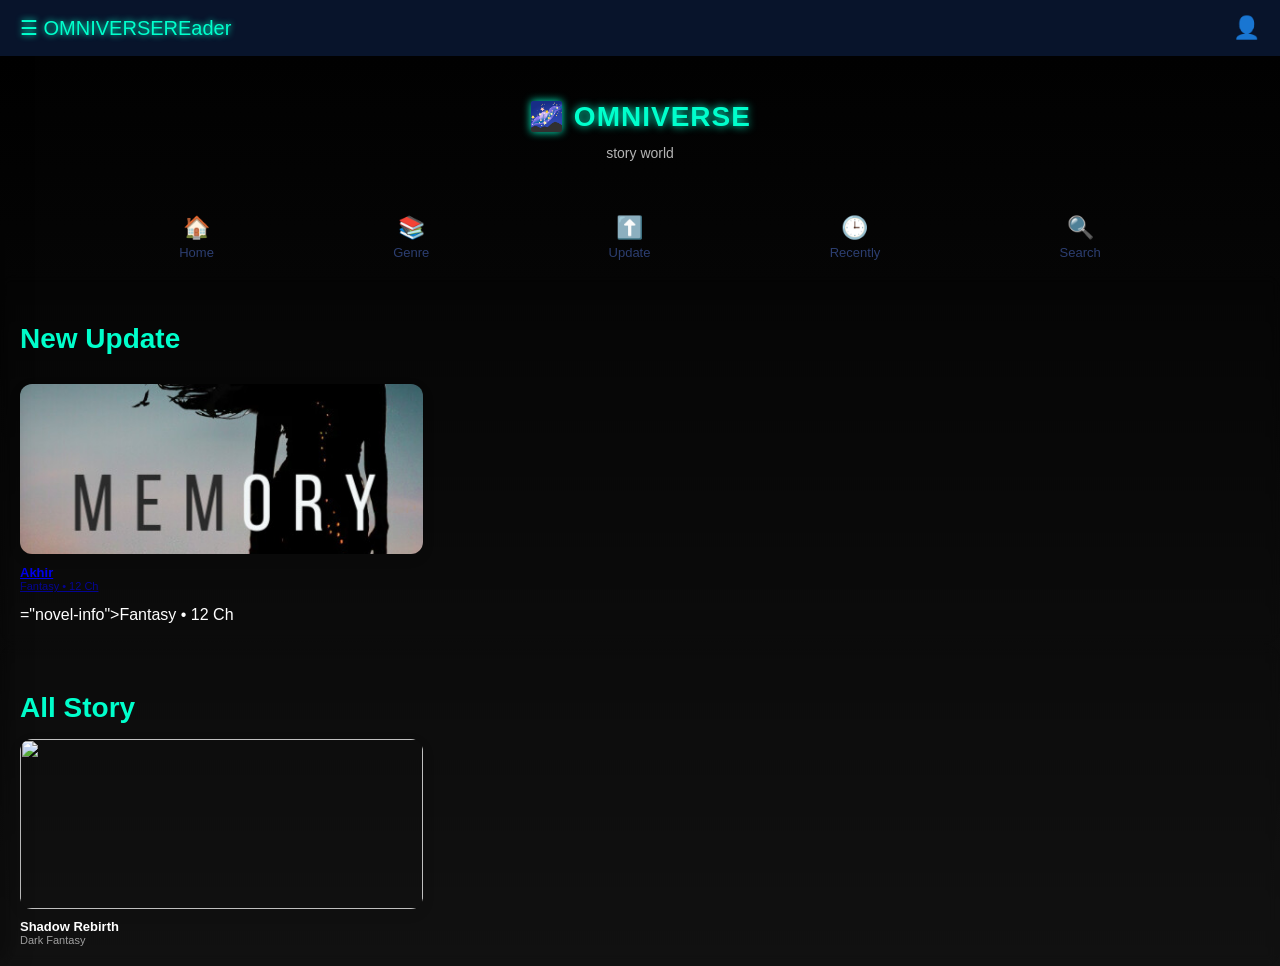
==== index.html @ 89804b2b "Update index.html" ====
<!DOCTYPE html>
<html lang="id">
<head>
<meta charset="UTF-8">
<meta name="viewport" content="width=device-width, initial-scale=1.0">
<title>OMNIVERSE</title>
<link rel="stylesheet" href="style.css">
<style>
.hero h1{
  color: #00ffcc;
  text-shadow: 0 0 8px #00ffcc;
}
  .menu-btn{
  color: #00ffcc;
  text-shadow: 0 0 6px #00ffcc;
  }
/* ===== BODY ===== */
body{
  margin:0;
  font-family:'Segoe UI', sans-serif;
  background: linear-gradient(180deg,#000000,#111111);
  color:white; 
  padding-top:70px;
}
  body{
  overflow-x:hidden;
  }

/* ===== HEADER ===== */
.top-header{
  position:fixed;
  top:0;
  left:0;
  width:100%;
  display:flex;
  justify-content:space-between;
  align-items:center;
  padding:15px 20px;
  background: #08142b;
  z-index:3000;
  box-sizing:border-box;
}

.menu-btn{
  font-size:20px;
  cursor:pointer;
}

.account{
  font-size:22px;
  cursor:pointer;
}

/* ===== SIDEBAR ===== */
.sidebar{
  position:fixed;
  top:0;
  left:0;
  width:280px;
  height:100%;
  background:#0b1a35;
  padding:30px 20px;
  box-shadow:5px 0 25px rgba(0,0,0,0.4);
  z-index:2000;

  transform:translateX(-100%);
  transition:transform 0.35s cubic-bezier(0.22,1,0.36,1);
}

.sidebar.active{
  transform:translateX(0);
                                          }

.sidebar h2{
  color:white;
  margin-bottom:20px;
}

.sidebar a{
  display:block;
  color:#cbd5e1;
  text-decoration:none;
  padding:12px 0;
  font-size:16px;
  transition:0.2s;
}

.sidebar a:hover{
  color:#60a5fa;
  padding-left:8px;
}

/* ===== OVERLAY ===== */
.overlay{
  position:fixed;
  inset:0;
  background:rgba(0,0,0,0.4);
  backdrop-filter:blur(3px);
  opacity:0;
  visibility:hidden;
  transition:0.3s;
  z-index:1500;
}

.overlay.active{
  opacity:1;
  visibility:visible;
}

/* ===== HERO ===== */
.hero{
  text-align:center;
  padding:30px 20px 20px;
}

.hero h1{
  font-size:28px;
  margin:0;
}

.hero p{
  margin-top:8px;
  font-size:14px;
  opacity:0.7;
}

/* ===== NAVBAR ===== */
.navbar{
  display:flex;
  justify-content:space-evenly;
  align-items:center;
  padding:15px 0;
}

.nav-item{
  display:flex;
  flex-direction:column;
  align-items:center;
  font-size:13px;
  color:#2c3e70;
  text-align:center;
}

.nav-item span{
  font-size:22px;
  margin-bottom:4px;
}

.nav-item:hover{
  transform:translateY(-2px);
  opacity:0.8;
}

/* ===== SECTION ===== */
.section{
  padding:20px;
}

.section h3{
  margin-bottom:15px;
  color: #00ffcc;
}

/* ===== GRID ===== */
.novel-grid{
  display:grid;
  grid-template-columns:repeat(3,1fr);
  gap:15px;
}

.cover{
  width:100%;
  height:170px;
  border-radius:12px;
  object-fit:cover;
  box-shadow:0 4px 14px rgba(0,0,0,0.08);
}

.novel-title{
  font-size:13px;
  margin-top:6px;
  font-weight:600;
}

.novel-info{
  font-size:11px;
  opacity:0.6;
}

</style>
</head>

<body>

<!-- SIDEBAR -->
<div class="sidebar">
  <h2>Menu</h2>
  <a href="#">Home</a>
  <a href="#">Bookmark</a>
  <a href="#">All Story</a>
  <a href="#">Setting</a>
  <a href="#">Contact</a>
</div>

<div class="overlay"></div>

<!-- HEADER -->
<div class="top-header">
  <div class="menu-btn">☰ OMNIVERSEREader</div>
  <div class="account">👤</div>
</div>

<!-- HERO -->
<div class="hero">
  <h1>🌌 OMNIVERSE</h1>
  <p>story world</p>
</div>

<!-- NAVBAR -->
<div class="navbar">
  <div class="nav-item"><span>🏠</span>Home</div>
  <div class="nav-item"><span>📚</span>Genre</div>
  <div class="nav-item"><span>⬆️</span>Update</div>
  <div class="nav-item"><span>🕒</span>Recently</div>
  <div class="nav-item"><span>🔍</span>Search</div>
</div>

<!-- NEW UPDATE -->
<div class="section">
  <h3>New Update</h3>
  <div class="novel-grid">
    <div>
      <a href="novel1.html" class="novel-card">
  <img src="cover1.jpg" class="cover">
  <div class="novel-title">Akhir</div>
  <div class="novel-info">Fantasy • 12 Ch</div>
      </a>="novel-info">Fantasy • 12 Ch</div>
    </div>
  </div>
</div>

<!-- ALL STORY -->
<div class="section">
  <h3>All Story</h3>
  <div class="novel-grid">
    <div>
      <img src="cover2.jpg" class="cover">
      <div class="novel-title">Shadow Rebirth</div>
      <div class="novel-info">Dark Fantasy</div>
    </div>
  </div>
</div>

<script>
const menuBtn = document.querySelector(".menu-btn");
const sidebar = document.querySelector(".sidebar");
const overlay = document.querySelector(".overlay");

menuBtn.addEventListener("click", () => {
  sidebar.classList.toggle("active");
  overlay.classList.toggle("active");
});

overlay.addEventListener("click", () => {
  sidebar.classList.remove("active");
  overlay.classList.remove("active");
});
</script>

</body>
  </html>
---- style.css ----
body {
  background: linear-gradient(to bottom, #0f172a, #020617);
  color: #e2e8f0;
}
/* ===== DETAIL NOVEL LEBIH PADAT & BESAR ===== */

.container {
  width: 95%;
  max-width: 1200px;
}

h1 {
  font-size: 48px;
  margin-bottom: 10px;
}

p {
  font-size: 20px;
  line-height: 1.8;
}

.section {
  padding: 25px;
}

.section h3 {
  font-size: 28px;
  margin-bottom: 15px;
}

.section a {
  font-size: 20px;
  display: block;
  padding: 10px 0;
}
/* ===== CINEMATIC NOVEL DETAIL UPGRADE ===== */

/* Container lebih lebar dan rapi */
.container {
  width: 95%;
  max-width: 1200px;
  margin: auto;
}

/* Judul besar cinematic */
h1 {
  font-size: 52px;
  margin-bottom: 15px;
  letter-spacing: 1px;
}

/* Info author & genre */
p {
  font-size: 19px;
  line-height: 1.8;
}

/* Box section lebih elegan */
.section {
  padding: 30px;
  border-radius: 16px;
  backdrop-filter: blur(6px);
}

/* Judul Daftar Chapter */
.section h3 {
  font-size: 28px;
  margin-bottom: 20px;
}

/* List chapter lebih modern */
.section a {
  font-size: 20px;
  display: block;
  padding: 14px 0;
  transition: 0.3s ease;
}

/* Hover smooth */
.section a:hover {
  transform: translateX(8px);
}
.status.ongoing {
  border: 2px solid cyan;
  box-shadow: 0 0 8px cyan;
}

.status.complete {
  border: 2px solid lime;
  box-shadow: 0 0 8px lime;
}
p strong {
  color: #94a3b8;
  font-weight: 600;
  }
.container p strong {
  color: #94a3b8 !important;
}
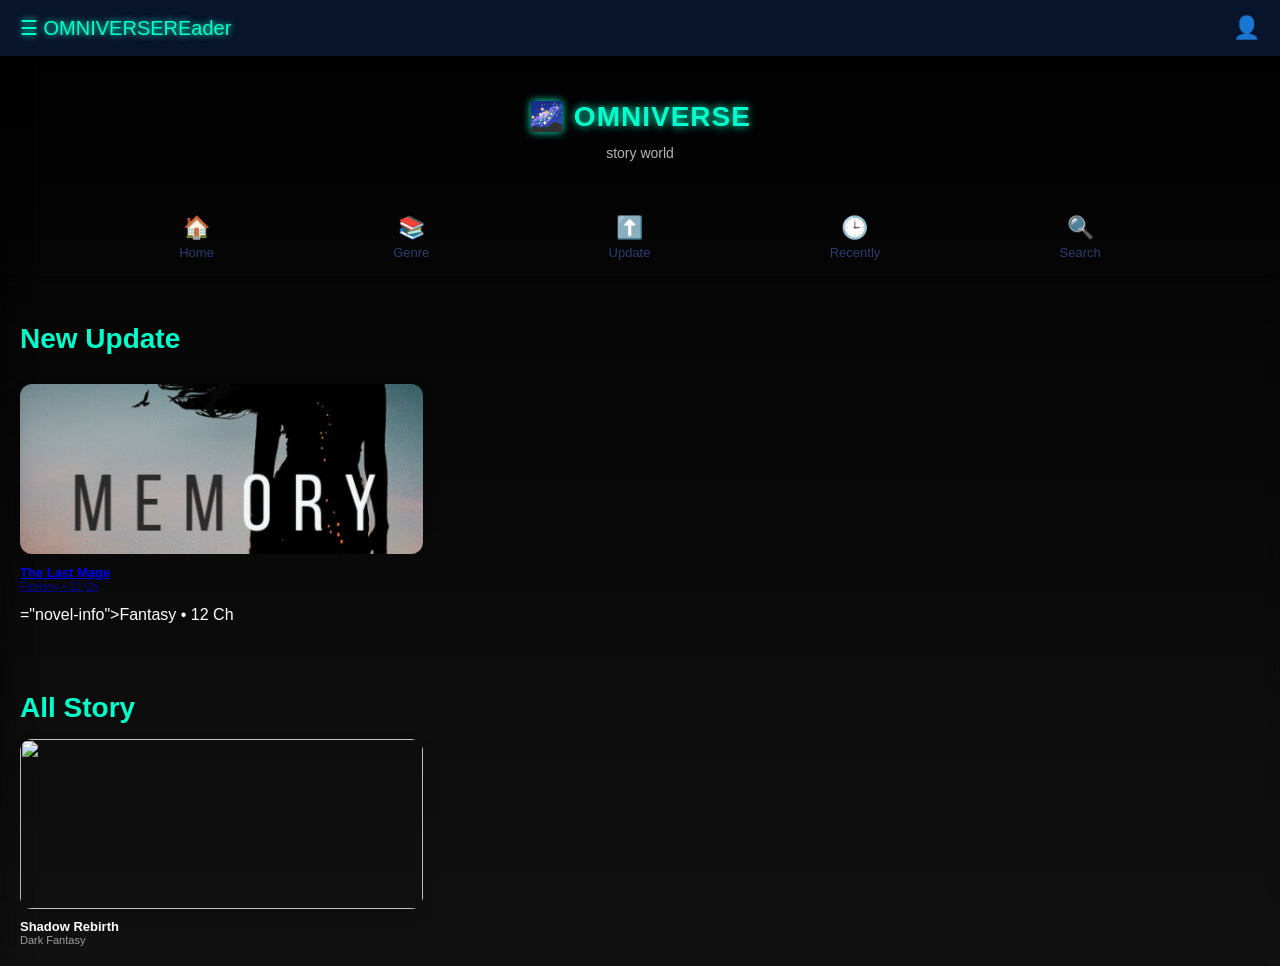
==== commit cda36026: "Update index.html" ====
--- a/index.html
+++ b/index.html
@@ -232,7 +232,7 @@
     <div>
       <a href="novel1.html" class="novel-card">
   <img src="cover1.jpg" class="cover">
-  <div class="novel-title">Akhir</div>
+  <div class="novel-title">The Last Mage</div>
   <div class="novel-info">Fantasy • 12 Ch</div>
       </a>="novel-info">Fantasy • 12 Ch</div>
     </div>
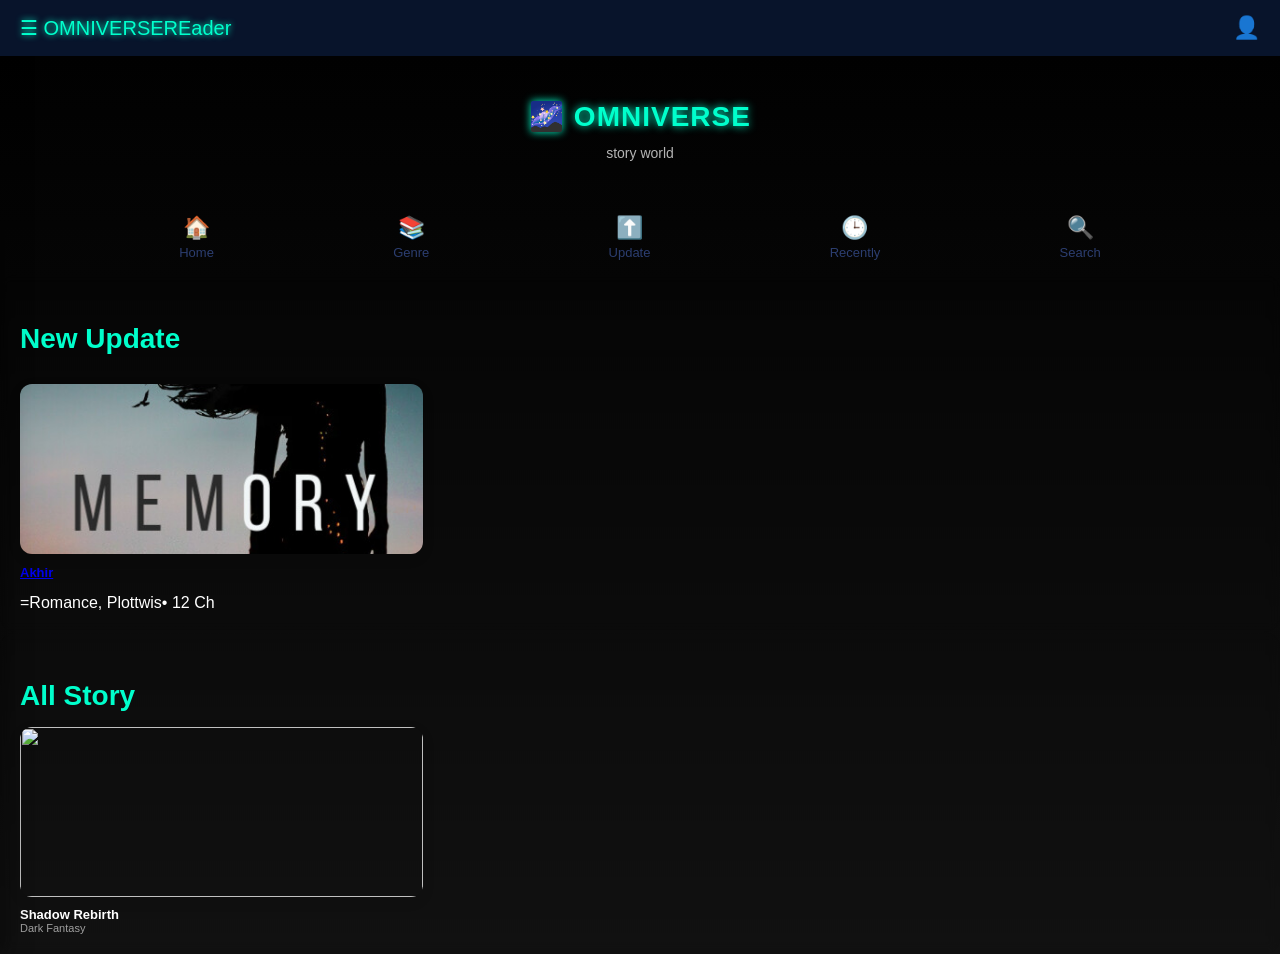
==== commit a7ab29b5: "Update index.html" ====
--- a/index.html
+++ b/index.html
@@ -232,9 +232,8 @@
     <div>
       <a href="novel1.html" class="novel-card">
   <img src="cover1.jpg" class="cover">
-  <div class="novel-title">The Last Mage</div>
-  <div class="novel-info">Fantasy • 12 Ch</div>
-      </a>="novel-info">Fantasy • 12 Ch</div>
+  <div class="novel-title">Akhir</div>
+      </a>=Romance, Plottwis• 12 Ch</div>
     </div>
   </div>
 </div>
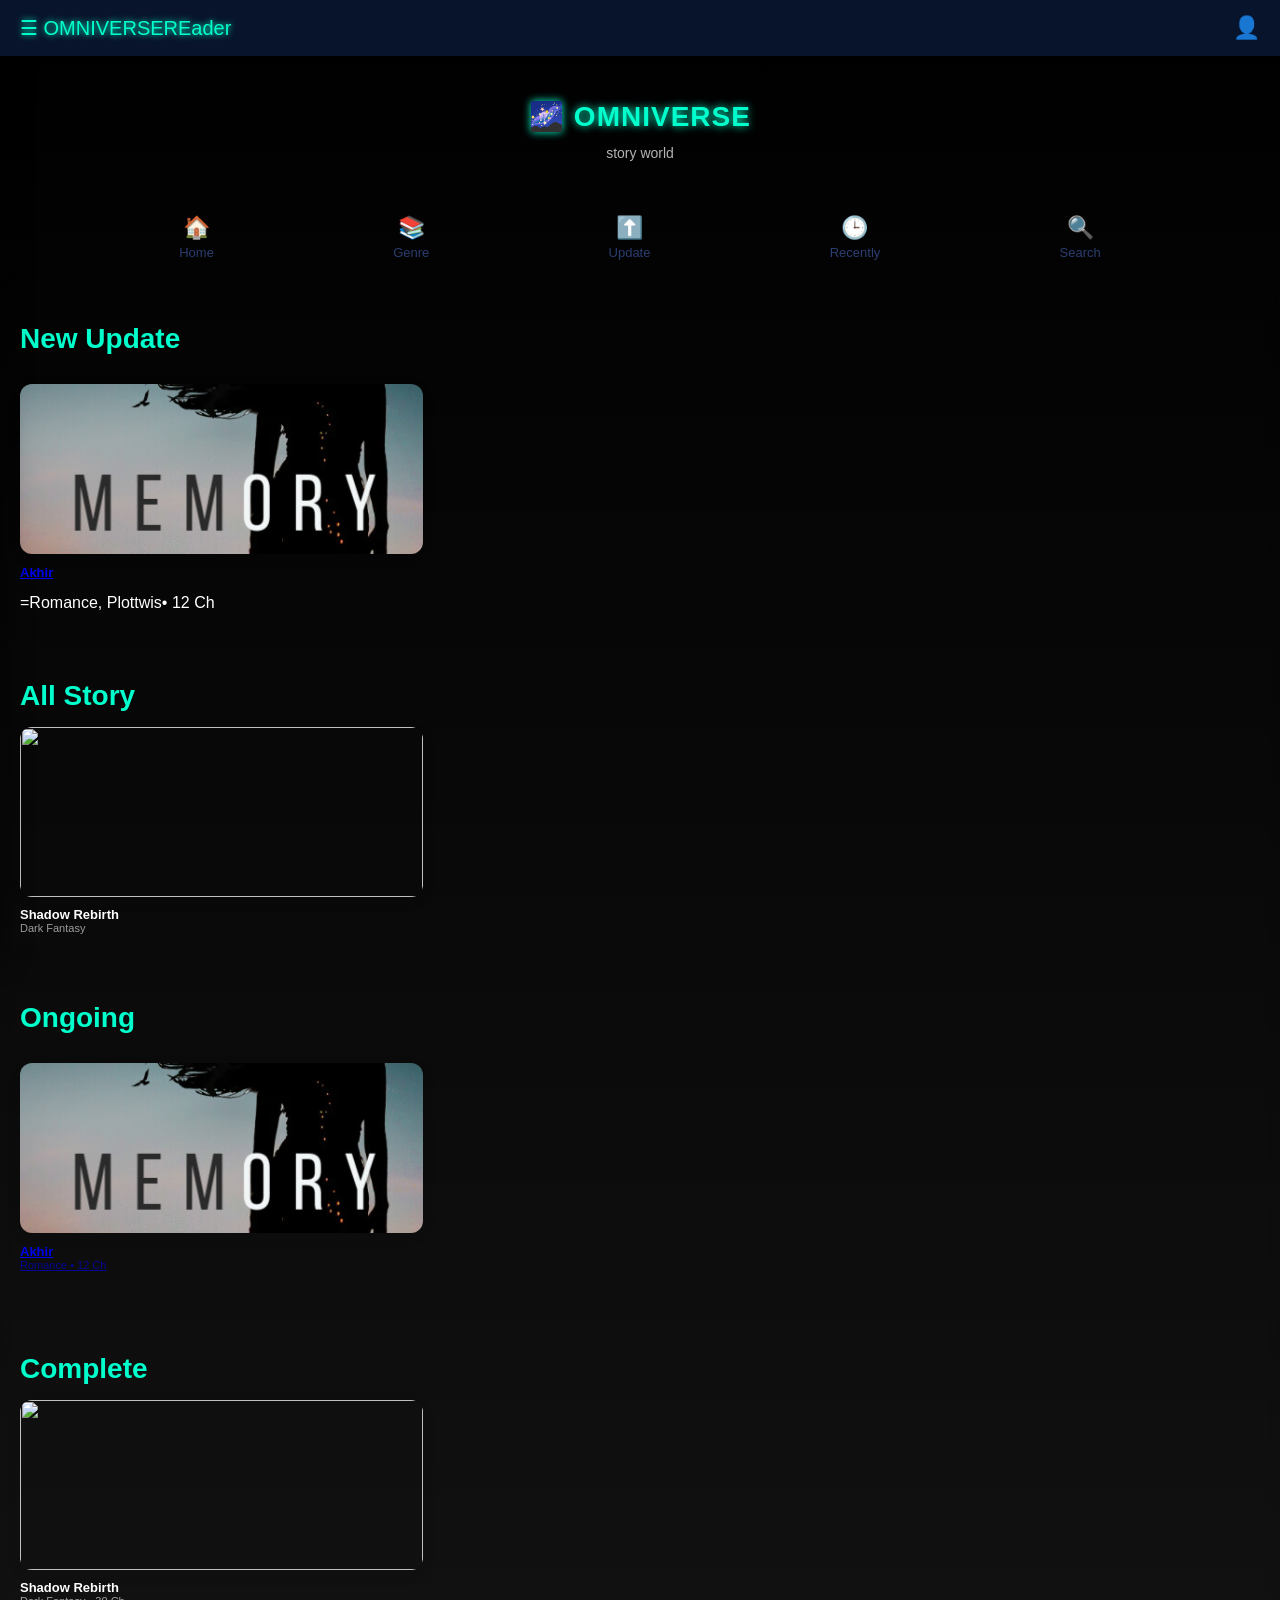
==== commit d2444270: "Update index.html" ====
--- a/index.html
+++ b/index.html
@@ -1,9 +1,15 @@
 <!DOCTYPE html>
 <html lang="id">
 <head>
+<meta name="description" content="OMNIVERSE - Read original stories, fantasy, romance and more. Updated daily.">
+<meta name="keywords" content="Omniverse, Omniverse Reader, novel online, baca novel, web novel">
+<meta name="author" content="Omniverse">
+<meta property="og:title" content="OMNIVERSE">
+<meta property="og:description" content="Explore the world of stories.">
+<meta property="og:type" content="website">
 <meta charset="UTF-8">
 <meta name="viewport" content="width=device-width, initial-scale=1.0">
-<title>OMNIVERSE</title>
+<title>OMNIVERSE-Read Stories online</title>
 <link rel="stylesheet" href="style.css">
 <style>
 .hero h1{
@@ -237,7 +243,23 @@
     </div>
   </div>
 </div>
-
+<div class="novel-grid">
+
+  <div class="novel-card" data-status="ongoing">
+    <a href="novel1.html">
+      <img src="cover1.jpg" class="cover">
+      <div class="novel-title">Akhir</div>
+      <div class="novel-info">Romance • 12 Ch</div>
+    </a>
+  </div>
+
+  <div class="novel-card" data-status="complete">
+    <img src="cover2.jpg" class="cover">
+    <div class="novel-title">Shadow Rebirth</div>
+    <div class="novel-info">Dark Fantasy • 30 Ch</div>
+  </div>
+
+</div>
 <!-- ALL STORY -->
 <div class="section">
   <h3>All Story</h3>
@@ -249,7 +271,15 @@
     </div>
   </div>
 </div>
-
+<div class="section">
+  <h3>Ongoing</h3>
+  <div class="novel-grid" id="ongoing-list"></div>
+</div>
+
+<div class="section">
+  <h3>Complete</h3>
+  <div class="novel-grid" id="complete-list"></div>
+  </div>
 <script>
 const menuBtn = document.querySelector(".menu-btn");
 const sidebar = document.querySelector(".sidebar");
@@ -265,6 +295,20 @@
   overlay.classList.remove("active");
 });
 </script>
-
+<script>
+const novels = document.querySelectorAll(".novel-card");
+const ongoingList = document.getElementById("ongoing-list");
+const completeList = document.getElementById("complete-list");
+
+novels.forEach(novel => {
+  const status = novel.getAttribute("data-status");
+
+  if (status === "ongoing") {
+    ongoingList.appendChild(novel);
+  } else if (status === "complete") {
+    completeList.appendChild(novel);
+  }
+});
+</script>
 </body>
   </html>
--- a/style.css
+++ b/style.css
@@ -96,3 +96,104 @@
 .container p strong {
   color: #94a3b8 !important;
 }
+/* ===== CHAPTER STYLE UPGRADE ===== */
+/* ===== CHAPTER ULTRA READABLE ===== */
+
+.chapter-container {
+  max-width: 850px;
+  margin: 120px auto;
+  padding: 0 30px;
+  font-family: Georgia, "Times New Roman", serif;
+}
+
+/* Judul makin besar */
+.chapter-container h1 {
+  font-size: 52px;
+  margin-bottom: 50px;
+  line-height: 1.3;
+}
+
+/* Isi cerita SUPER nyaman */
+.chapter-container p {
+  font-size: 24px;      /* makin gede */
+  line-height: 2.4;     /* super lega */
+  margin-bottom: 36px;
+  text-align: justify;
+}
+
+/* Drop cap gede banget */
+.chapter-container p::first-letter {
+  font-size: 64px;
+  font-weight: bold;
+  float: left;
+  line-height: 1;
+  padding-right: 10px;
+}
+
+/* Link kembali lebih tegas */
+.chapter-container a {
+  display: inline-block;
+  margin-top: 70px;
+  font-size: 22px;      /* dibesarin lagi */
+  font-weight: 700;
+  color: #38bdf8;
+  text-decoration: none;
+}
+
+.chapter-container a:hover {
+  opacity: 0.7;
+  }
+/* ===== POLISH TAMBAHAN ===== */
+
+.chapter-container h1 {
+  letter-spacing: 1px;
+}
+
+.chapter-container p {
+  color: #d6e0f0;
+  }
+/* ===== CHAPTER NAV FIX ===== */
+
+.chapter-nav {
+    margin-top: 100px;
+    display: flex;
+    align-items: center;
+  }
+
+/* Style umum */
+.chapter-nav a {
+  font-size: 20px;
+  font-weight: 600;
+  color: #38bdf8;
+  text-decoration: none;
+  padding: 12px 20px;
+  border: 1px solid #38bdf8;
+  border-radius: 8px;
+  transition: 0.3s ease;
+}
+
+/* Hover effect */
+.chapter-nav a:hover {
+  background: #38bdf8;
+  color: black;
+}
+
+/* Khusus Next biar makin kanan */
+.next-btn {
+  margin-left: auto;
+  }
+html {
+  scroll-behavior: smooth;
+}
+body {
+  animation: fadeIn 0.8s ease-in-out;
+}
+
+@keyframes fadeIn {
+  from {
+    opacity: 0;
+  }
+  to {
+    opacity: 1;
+  }
+    }
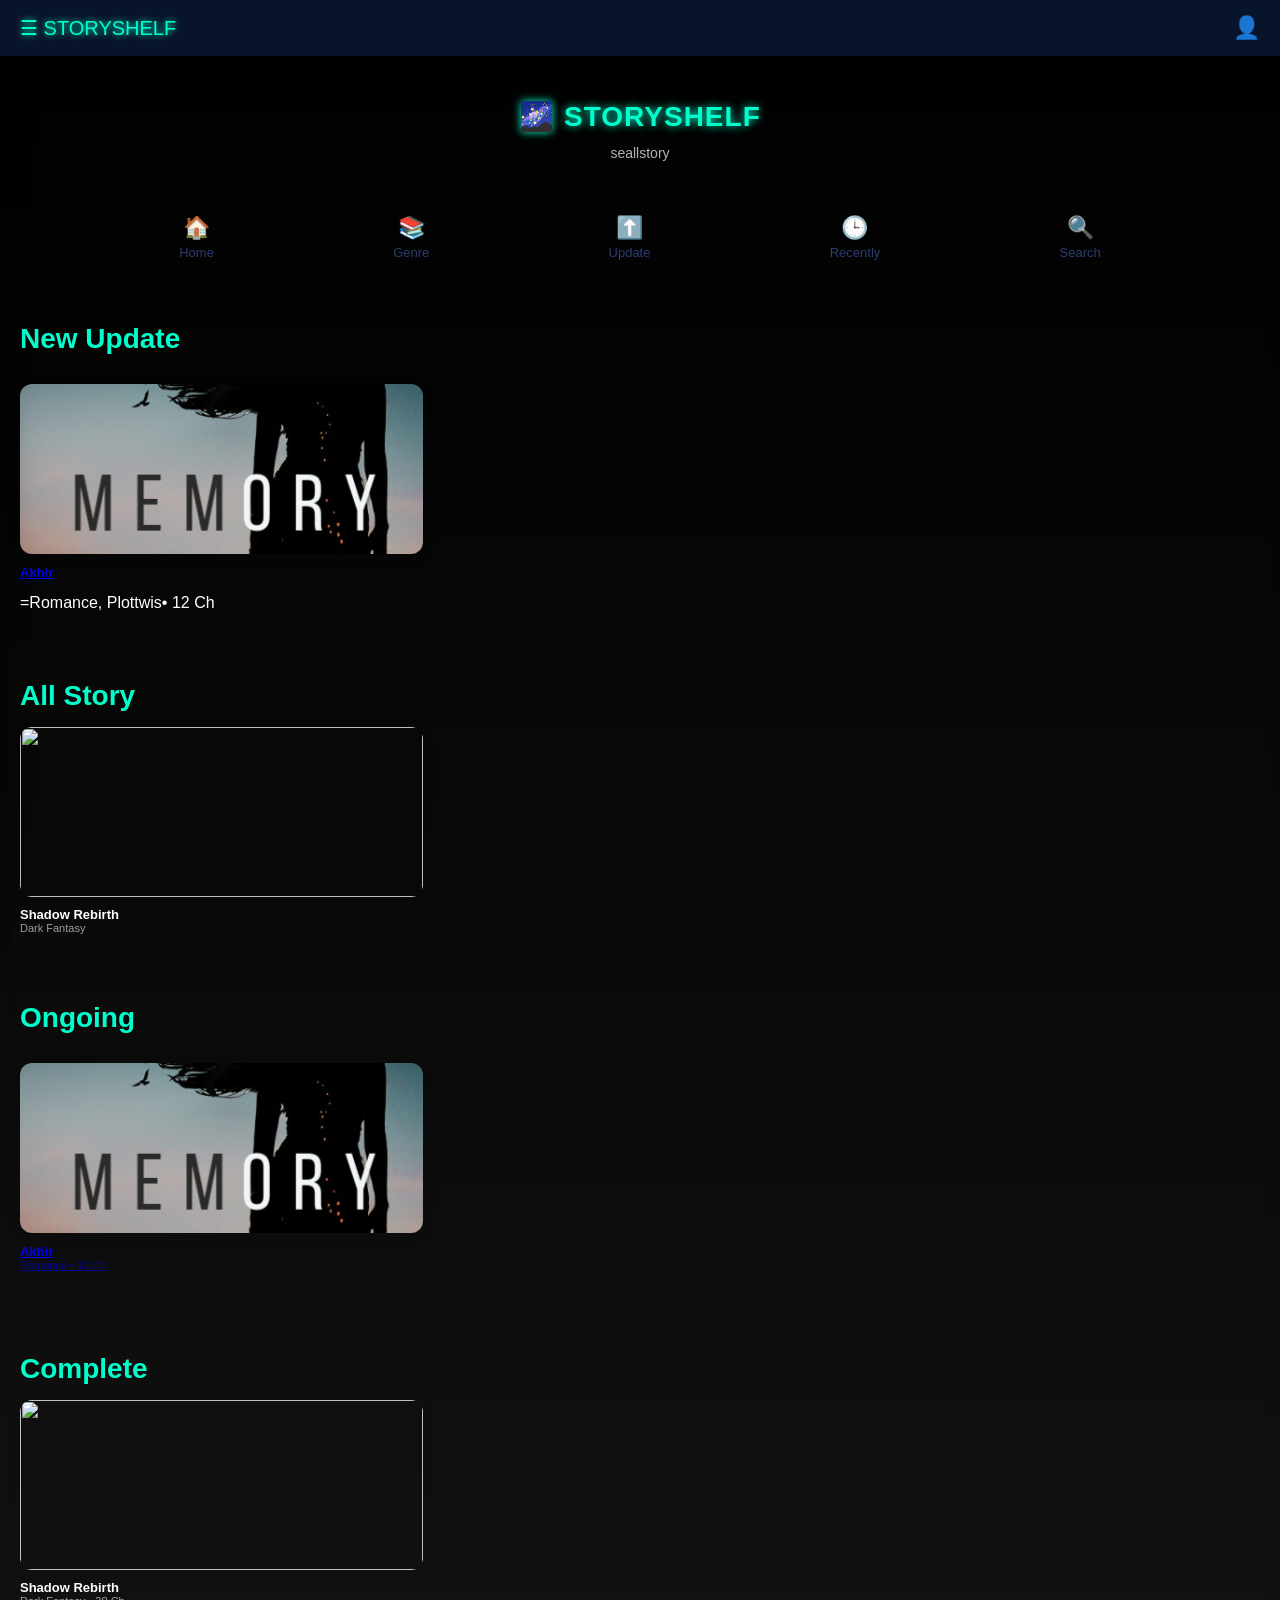
==== commit ae8e4330: "Update index.html" ====
--- a/index.html
+++ b/index.html
@@ -1,15 +1,15 @@
 <!DOCTYPE html>
 <html lang="id">
 <head>
-<meta name="description" content="OMNIVERSE - Read original stories, fantasy, romance and more. Updated daily.">
-<meta name="keywords" content="Omniverse, Omniverse Reader, novel online, baca novel, web novel">
-<meta name="author" content="Omniverse">
-<meta property="og:title" content="OMNIVERSE">
-<meta property="og:description" content="Explore the world of stories.">
+<meta name="description" content="STORYSHELF - Read original stories, fantasy, romance and more. Updated daily.">
+<meta name="keywords" content="Storyshelf, Storyshelf Reader, novel online, baca novel, web novel">
+<meta name="author" content="storyshelf">
+<meta property="og:title" content="STORYSHELF">
+<meta property="og:description" content="seallstory.">
 <meta property="og:type" content="website">
 <meta charset="UTF-8">
 <meta name="viewport" content="width=device-width, initial-scale=1.0">
-<title>OMNIVERSE-Read Stories online</title>
+<title>STORYSHELF-Read Stories online</title>
 <link rel="stylesheet" href="style.css">
 <style>
 .hero h1{
@@ -212,14 +212,14 @@
 
 <!-- HEADER -->
 <div class="top-header">
-  <div class="menu-btn">☰ OMNIVERSEREader</div>
+  <div class="menu-btn">☰ STORYSHELF</div>
   <div class="account">👤</div>
 </div>
 
 <!-- HERO -->
 <div class="hero">
-  <h1>🌌 OMNIVERSE</h1>
-  <p>story world</p>
+  <h1>🌌 STORYSHELF</h1>
+  <p>seallstory</p>
 </div>
 
 <!-- NAVBAR -->
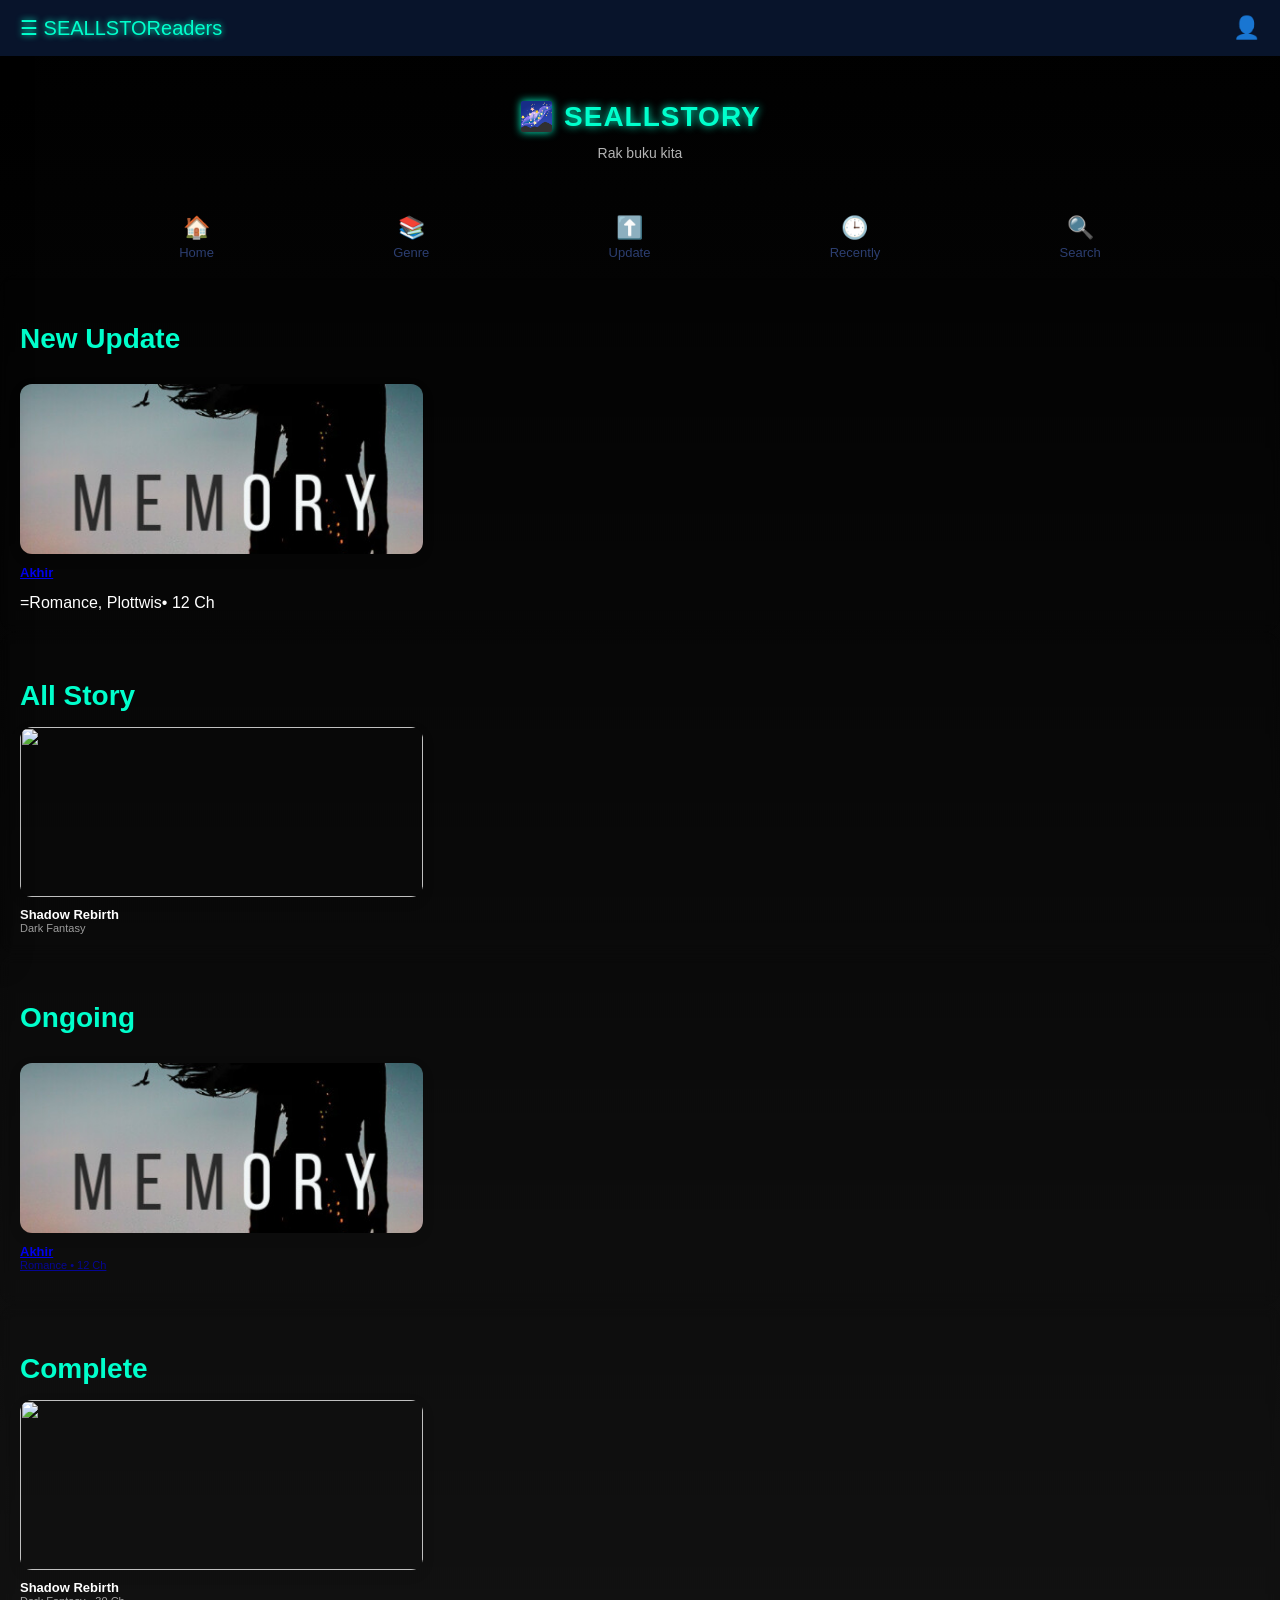
==== commit 61a109d6: "Update index.html for Seallstory branding" ====
--- a/index.html
+++ b/index.html
@@ -1,15 +1,15 @@
 <!DOCTYPE html>
 <html lang="id">
 <head>
-<meta name="description" content="STORYSHELF - Read original stories, fantasy, romance and more. Updated daily.">
-<meta name="keywords" content="Storyshelf, Storyshelf Reader, novel online, baca novel, web novel">
-<meta name="author" content="storyshelf">
-<meta property="og:title" content="STORYSHELF">
-<meta property="og:description" content="seallstory.">
+<meta name="description" content="SEALLSTORY- Read original stories, fantasy, romance and more. Updated daily.">
+<meta name="keywords" content="Seallstory, Seallstory Reader, novel online, baca novel, web novel">
+<meta name="author" content="Seallstory">
+<meta property="og:title" content="SEALLSTORY">
+<meta property="og:description" content="Rak Buku Bersama.">
 <meta property="og:type" content="website">
 <meta charset="UTF-8">
 <meta name="viewport" content="width=device-width, initial-scale=1.0">
-<title>STORYSHELF-Read Stories online</title>
+<title>Seallstory-Read Stories online</title>
 <link rel="stylesheet" href="style.css">
 <style>
 .hero h1{
@@ -212,14 +212,14 @@
 
 <!-- HEADER -->
 <div class="top-header">
-  <div class="menu-btn">☰ STORYSHELF</div>
+  <div class="menu-btn">☰ SEALLSTOReaders</div>
   <div class="account">👤</div>
 </div>
 
 <!-- HERO -->
 <div class="hero">
-  <h1>🌌 STORYSHELF</h1>
-  <p>seallstory</p>
+  <h1>🌌 SEALLSTORY</h1>
+  <p>Rak buku kita</p>
 </div>
 
 <!-- NAVBAR -->
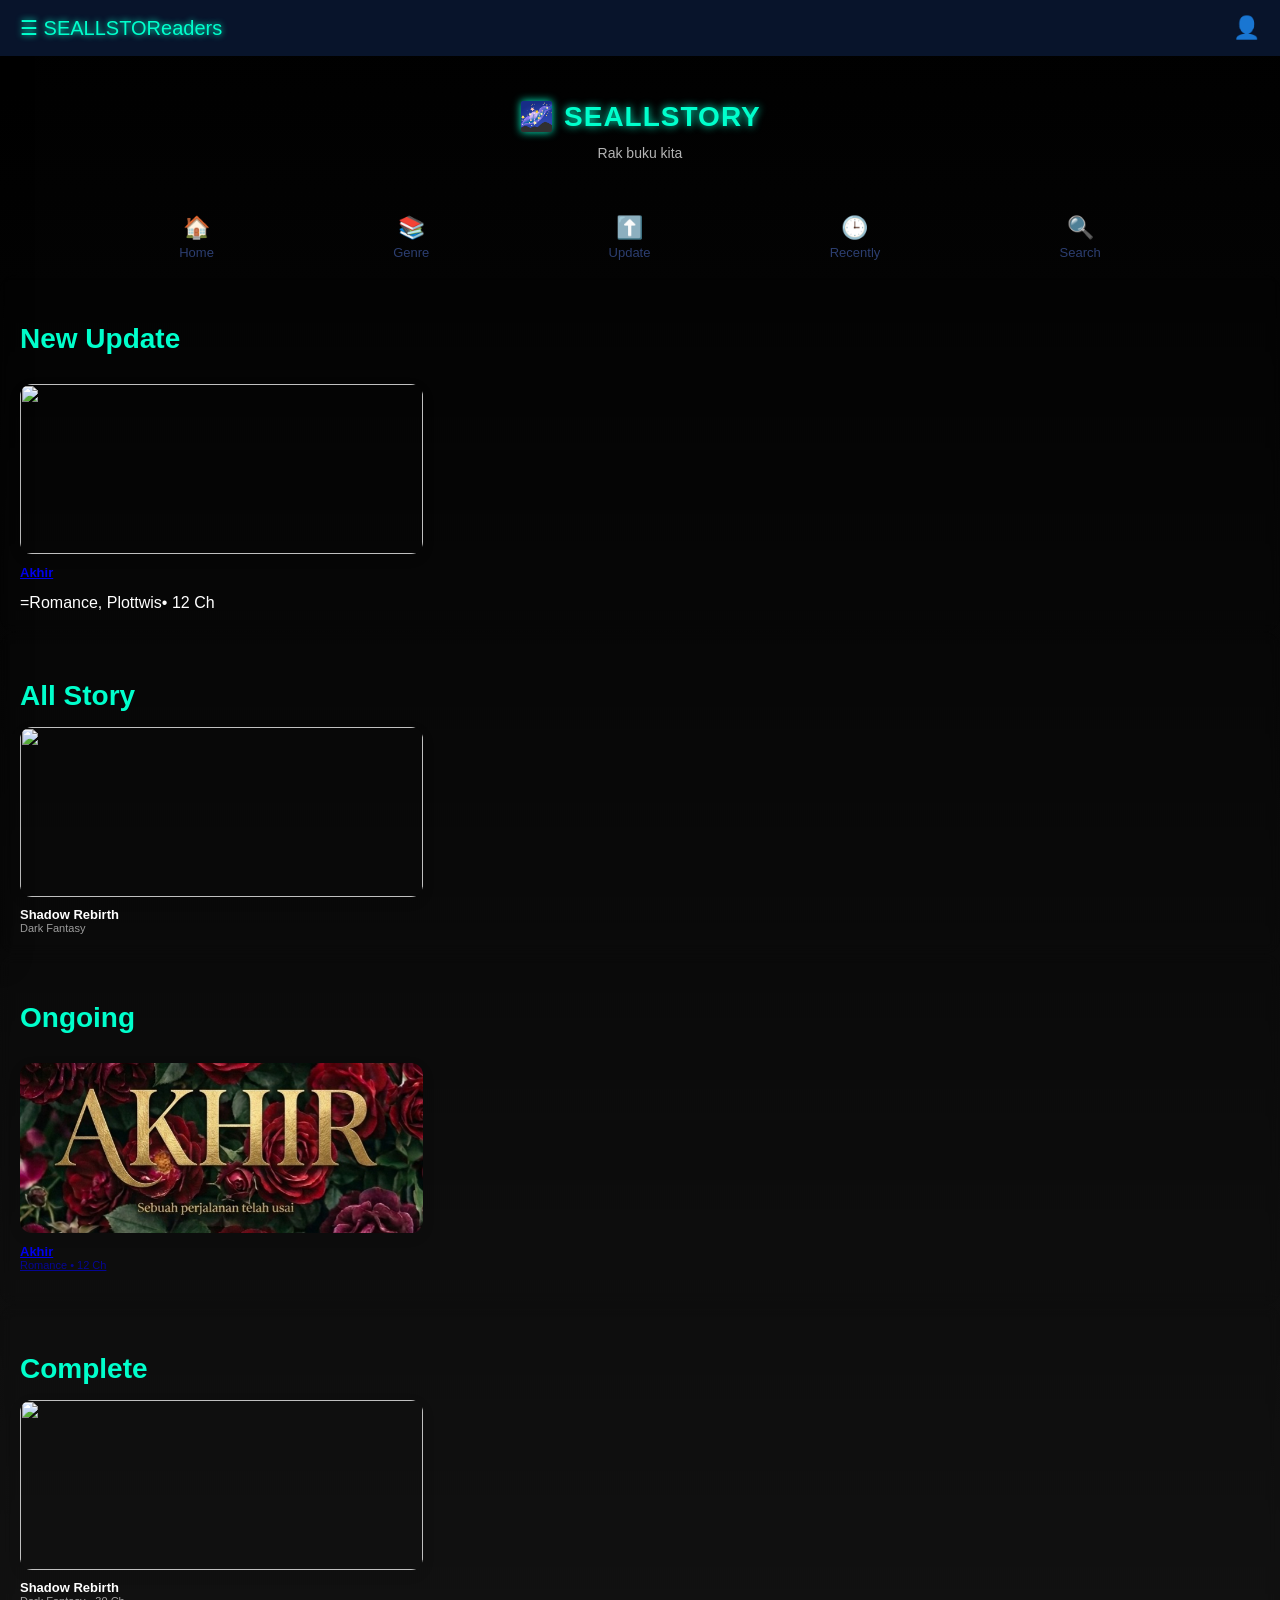
==== commit 13d86b08: "Update index.html" ====
--- a/index.html
+++ b/index.html
@@ -237,7 +237,7 @@
   <div class="novel-grid">
     <div>
       <a href="novel1.html" class="novel-card">
-  <img src="cover1.jpg" class="cover">
+  <img src="Akhir Cover.jpg" class="cover">
   <div class="novel-title">Akhir</div>
       </a>=Romance, Plottwis• 12 Ch</div>
     </div>
@@ -247,7 +247,7 @@
 
   <div class="novel-card" data-status="ongoing">
     <a href="novel1.html">
-      <img src="cover1.jpg" class="cover">
+      <img src="Akhir cover.jpg" class="cover">
       <div class="novel-title">Akhir</div>
       <div class="novel-info">Romance • 12 Ch</div>
     </a>
@@ -274,7 +274,7 @@
 <div class="section">
   <h3>Ongoing</h3>
   <div class="novel-grid" id="ongoing-list"></div>
-</div>
+  </div>
 
 <div class="section">
   <h3>Complete</h3>
